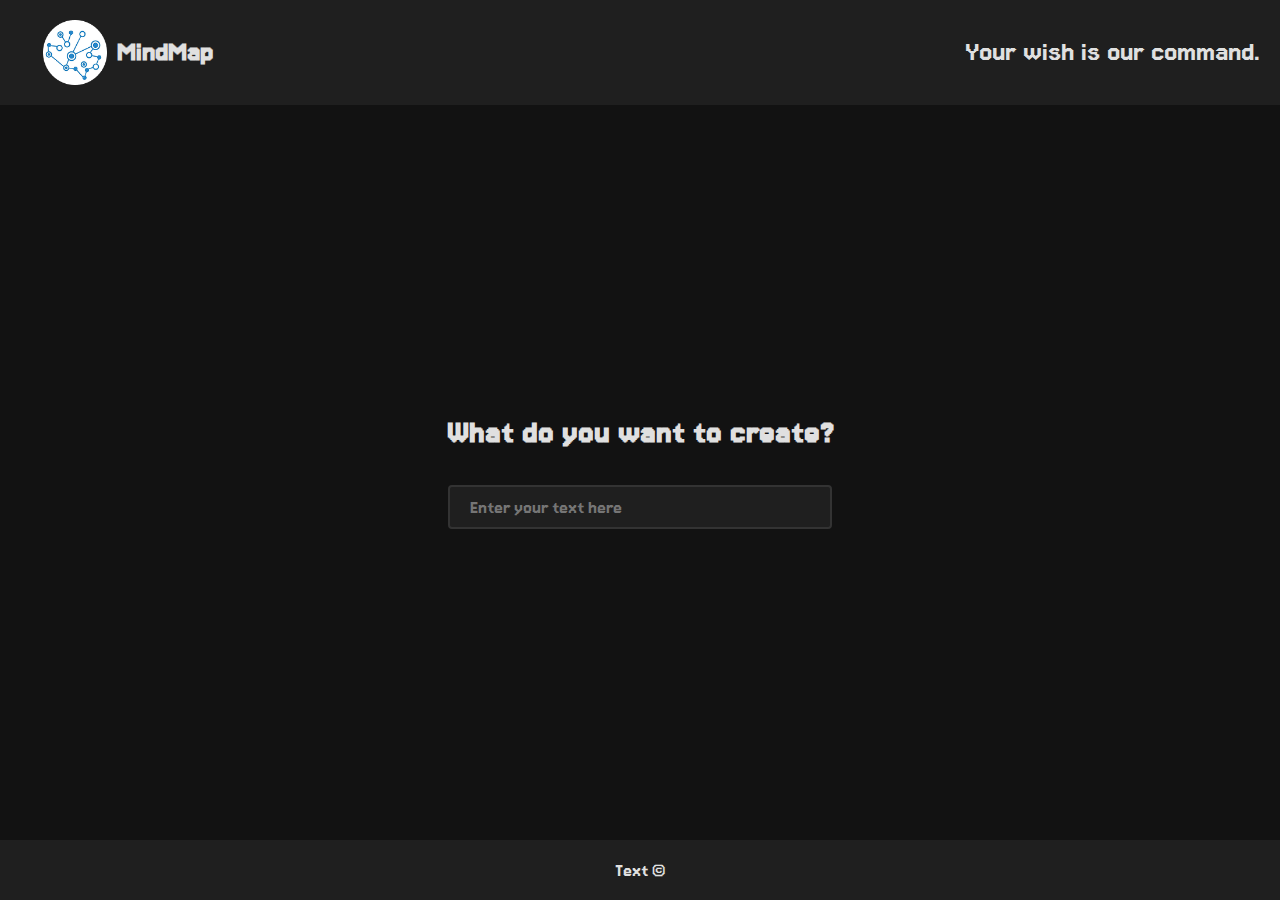
==== index.html @ 61b3e31e "Initial" ====
<!DOCTYPE html>
<html lang="en">
  <head>
    <meta charset="UTF-8" />
    <meta name="viewport" content="width=device-width, initial-scale=1.0" />
    <title>Dark Themed Page</title>
    <link rel="stylesheet" href="style.css" />
  </head>
  <body>
    <header>
      <div class="logo">
        <img src="logo.png" alt="logo" style="width: 30%; height: 30%" />MindMap
      </div>
      <span class="headertext" style="font-size: 30px"
        >Your wish is our command.</span
      >
    </header>

    <main>
      <div class="creationText">What do you want to create?</div>
      <input
        type="text"
        placeholder="Enter your text here"
        class="text-input"
      />
    </main>

    <footer>
      <div>Text &copy;</div>
    </footer>
  </body>
</html>
---- style.css ----
@import url("https://fonts.googleapis.com/css2?family=Roboto:wght@100;400;700&display=swap");
@import url("https://fonts.googleapis.com/css2?family=VT323&display=swap");
@import url("https://fonts.googleapis.com/css2?family=Jersey+15&display=swap");

* {
  margin: 0;
  padding: 0;
  box-sizing: border-box;
  font-family: "Jersey 15", sans-serif;
  font-size: 20px;
}

body {
  background-color: #121212;
  color: #e0e0e0;
  display: flex;
  flex-direction: column;
  min-height: 100vh;
}

header {
  background-color: #1f1f1f;
  padding: 20px;
  display: flex;
  justify-content: space-between;
  align-items: center;
}

.logo {
  font-size: 1.5em;
  font-weight: bold;
  display: flex;
  justify-content: center;
  align-items: center;
  gap: 10px;
}

main {
  flex: 1;
  display: flex;
  flex-direction: column;
  gap: 35px;
  justify-content: center;
  align-items: center;
}
.creationText {
  font-size: 35px;
  font-weight: 1000;
}

.text-input {
  padding: 10px 20px;
  font-size: 1em;
  border: 2px solid #333;
  background-color: #1f1f1f;
  color: #e0e0e0;
  width: 30%;
  border-radius: 4px;
  transition: border-color 0.3s;
}

.text-input:focus {
  outline: none;
  border-color: #bb86fc;
}

footer {
  background-color: #1f1f1f;
  padding: 20px;
  text-align: center;
}

.social-icons a {
  margin: 0 10px;
  color: #e0e0e0;
  text-decoration: none;
  transition: color 0.3s;
}

.social-icons a:hover {
  color: #bb86fc;
}

address {
  margin-top: 10px;
  font-style: normal;
}

footer a {
  display: block;
  margin-top: 10px;
  color: #bb86fc;
  text-decoration: none;
  transition: color 0.3s;
}

footer a:hover {
  color: #e0e0e0;
}
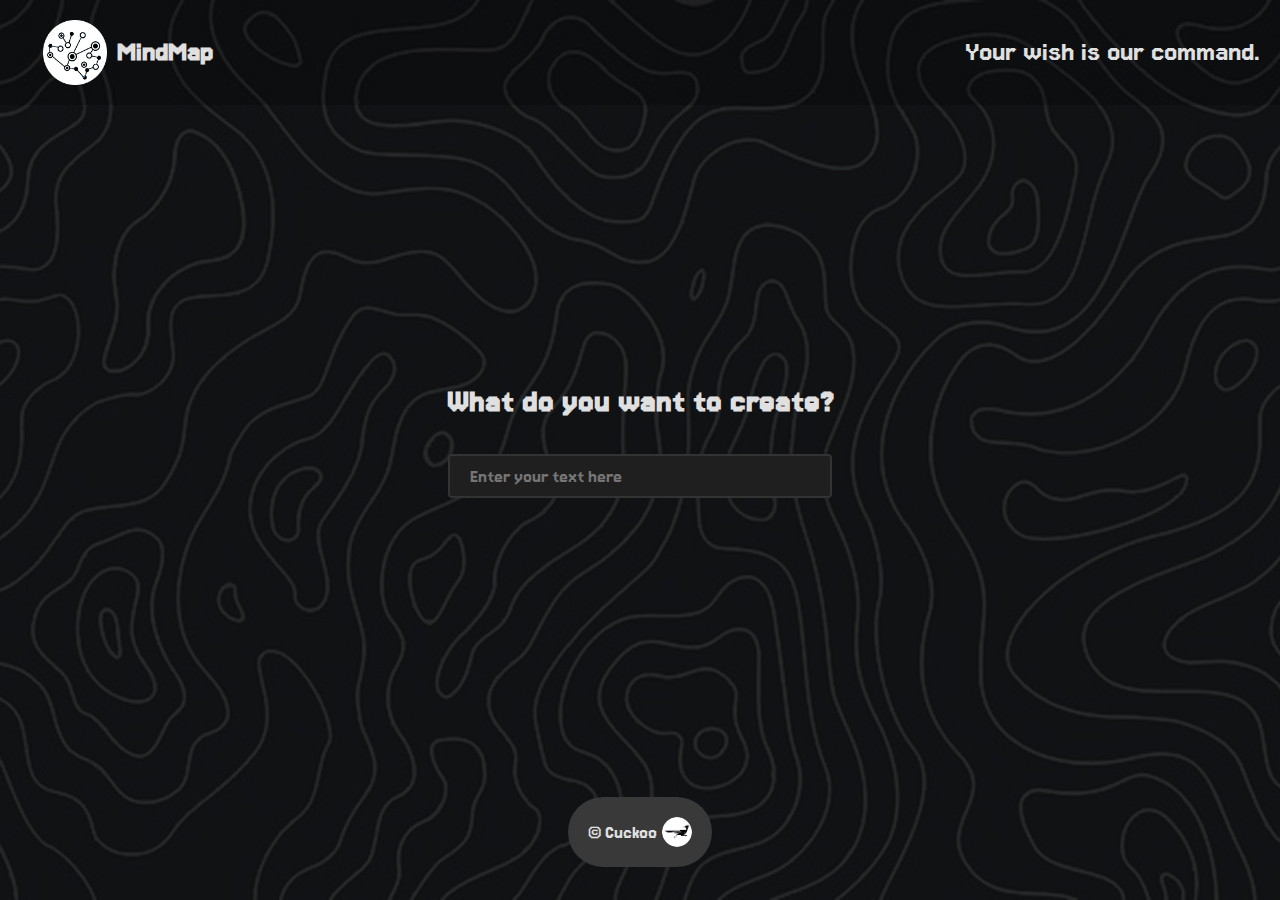
==== commit c251c229: "Final commit" ====
--- a/index.html
+++ b/index.html
@@ -3,13 +3,19 @@
   <head>
     <meta charset="UTF-8" />
     <meta name="viewport" content="width=device-width, initial-scale=1.0" />
-    <title>Dark Themed Page</title>
+    <title>MindMap</title>
     <link rel="stylesheet" href="style.css" />
+    <link rel="icon" type="image/png" href="Images/logo.png" />
+    <script src="StepController.js" defer></script>
   </head>
   <body>
     <header>
-      <div class="logo">
-        <img src="logo.png" alt="logo" style="width: 30%; height: 30%" />MindMap
+      <div class="logo" style="cursor: pointer">
+        <img
+          src="Images/logo.png"
+          alt="logo"
+          style="width: 30%; height: 30%"
+        />MindMap
       </div>
       <span class="headertext" style="font-size: 30px"
         >Your wish is our command.</span
@@ -17,16 +23,32 @@
     </header>
 
     <main>
-      <div class="creationText">What do you want to create?</div>
-      <input
-        type="text"
-        placeholder="Enter your text here"
-        class="text-input"
+      <img
+        src="Images/loading.png"
+        alt="spin"
+        style="display: none"
+        class="loadimg"
       />
+      <div class="rcontainer">
+        <!-- <div class="roadmap"></div> -->
+      </div>
+
+      <div class="creationText" style="display: flex">
+        What do you want to create?
+      </div>
+      <input type="text" placeholder="Enter your text here" class="textinput" />
     </main>
 
     <footer>
-      <div>Text &copy;</div>
+      <div>
+        &copy; Cuckoo
+
+        <img
+          src="Images/TeamLogo.png"
+          alt=""
+          style="border-radius: 50%; width: 30px; height: 30px"
+        />
+      </div>
     </footer>
   </body>
 </html>
--- a/style.css
+++ b/style.css
@@ -16,10 +16,15 @@
   display: flex;
   flex-direction: column;
   min-height: 100vh;
+  background-image: url("Images/bkgr.png"); /* Replace with your image URL */
+  background-size: cover; /* Ensures the image covers the whole screen */
+  background-position: center; /* Centers the image */
+  background-repeat: no-repeat; /* Prevents tiling */
+  background-attachment: fixed; /* Keeps it fixed while scrolling */
 }
 
 header {
-  background-color: #1f1f1f;
+  background-color: #00000033;
   padding: 20px;
   display: flex;
   justify-content: space-between;
@@ -48,7 +53,7 @@
   font-weight: 1000;
 }
 
-.text-input {
+.textinput {
   padding: 10px 20px;
   font-size: 1em;
   border: 2px solid #333;
@@ -59,41 +64,79 @@
   transition: border-color 0.3s;
 }
 
-.text-input:focus {
+.textinput:focus {
   outline: none;
   border-color: #bb86fc;
 }
+.roadmap {
+  display: flex;
+  justify-content: flex-start;
+  align-items: center;
+  gap: 20px;
+}
+.ritem {
+  display: flex;
+  justify-content: center;
+  align-items: center;
+  gap: 20px;
+}
+.rtext {
+  padding: 50px;
+  background: linear-gradient(50deg, purple, cyan);
+  border-radius: 80px;
+  color: white;
+  text-align: center;
+  border: 7px solid #4455a0;
+  cursor: pointer;
+  width: 280px;
+  height: 150px;
+  display: flex;
+  align-items: center;
+  justify-content: center;
+  font-size: 1.5rem;
+  white-space: wrap;
+  overflow: hidden;
+}
+.rcontainer {
+  display: none;
+  flex-direction: column;
+  gap: 10px;
+}
+.loadimg {
+  width: 100px;
+  height: 100px;
+  display: none;
+  animation: spin 1s linear infinite;
+}
 
+@keyframes spin {
+  from {
+    transform: rotate(0deg);
+  }
+  to {
+    transform: rotate(360deg);
+  }
+}
+.arrow {
+  width: 70px;
+  height: 70px;
+}
 footer {
-  background-color: #1f1f1f;
   padding: 20px;
   text-align: center;
+  margin-bottom: 1%;
+  display: flex;
+  justify-content: center;
+  align-items: center;
 }
-
-.social-icons a {
-  margin: 0 10px;
-  color: #e0e0e0;
-  text-decoration: none;
-  transition: color 0.3s;
+footer div {
+  display: flex;
+  justify-content: center;
+  align-items: center;
+  gap: 5px;
+  background-color: #3a3939;
+  width: fit-content;
+  height: fit-content;
+  padding: 20px;
+  border-radius: 40px;
 }
-
-.social-icons a:hover {
-  color: #bb86fc;
-}
-
-address {
-  margin-top: 10px;
-  font-style: normal;
-}
-
-footer a {
-  display: block;
-  margin-top: 10px;
-  color: #bb86fc;
-  text-decoration: none;
-  transition: color 0.3s;
-}
-
-footer a:hover {
-  color: #e0e0e0;
-}
